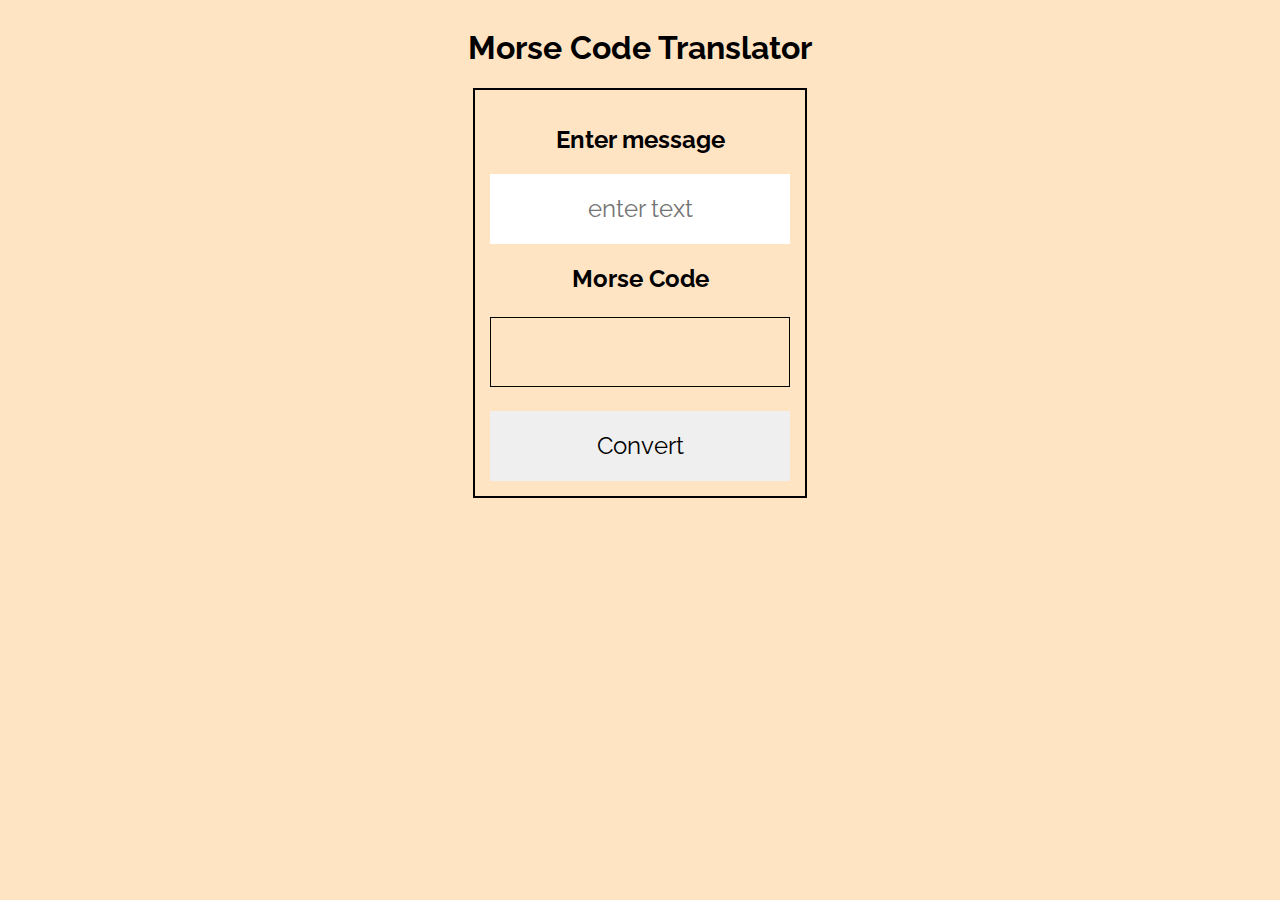
==== mc.html @ b8d3b49b "js working" ====
<!DOCTYPE html>
<html lang="en">

<head>
    <link href="https://fonts.googleapis.com/css?family=Raleway&display=swap" rel="stylesheet">
    <link rel="stylesheet" href="mc.css">
    <meta charset="UTF-8">
    <meta name="viewport" content="width=device-width, initial-scale=1.0">
    <title>Morse Code Translator</title>
    <script src="mc.js" async defer></script>
</head>

<body>
    <header>
        <h1>Morse Code Translator</h1>
    </header>
    <main>
        <h2>Enter message</h2>
        <input type="text" placeholder="enter text" id="text-input">
        <h2>Morse Code</h2>
        <p id="output"></p>
        <button onclick="convertText()">Convert</button>
    </main>
</body>

</html>
---- mc.css ----
* {
  border: 0;
  padding: 0;
  -webkit-box-sizing: border-box;
          box-sizing: border-box;
}

body {
  font-family: 'Raleway', sans-serif;
  background-color: bisque;
  display: -webkit-box;
  display: -ms-flexbox;
  display: flex;
  -webkit-box-orient: vertical;
  -webkit-box-direction: normal;
      -ms-flex-direction: column;
          flex-direction: column;
  -webkit-box-pack: center;
      -ms-flex-pack: center;
          justify-content: center;
  -webkit-box-align: center;
      -ms-flex-align: center;
          align-items: center;
}

main {
  text-align: center;
  border: solid 2px black;
  padding: 15px;
}

main input {
  text-align: center;
  font-family: 'Raleway', sans-serif;
  padding: 5px;
  font-size: 24px;
  width: 300px;
  height: 70px;
}

main button {
  font-family: 'Raleway', sans-serif;
  font-size: 24px;
  width: 300px;
  height: 70px;
}

main button:hover {
  background-color: beige;
}

main p {
  padding: 5px;
  height: 70px;
  border: solid 1px black;
  font-size: 24px;
}
/*# sourceMappingURL=mc.css.map */
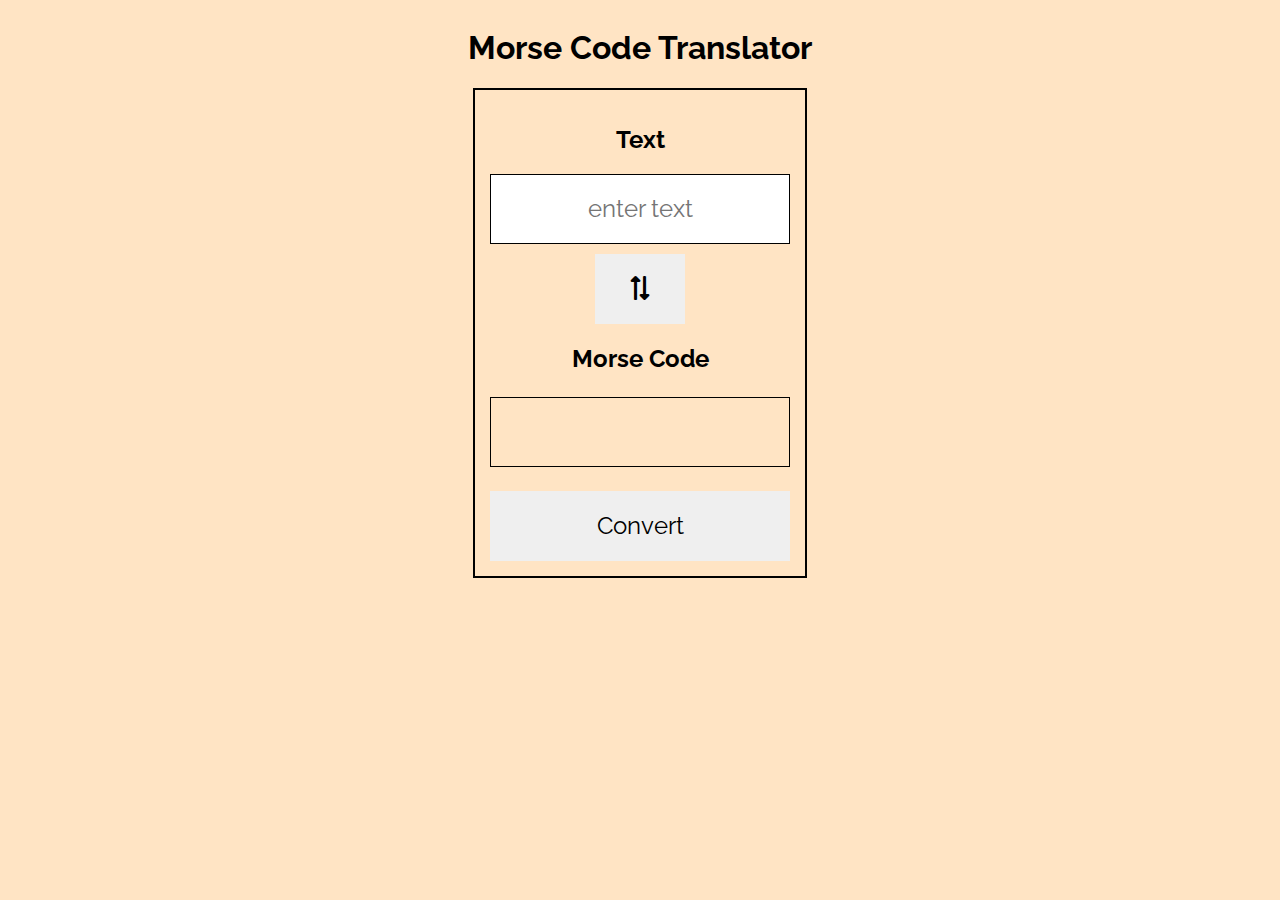
==== commit 2dd0e8b0: "Reverse translation working js" ====
--- a/mc.html
+++ b/mc.html
@@ -2,6 +2,7 @@
 <html lang="en">
 
 <head>
+    <link rel="stylesheet" href="https://cdnjs.cloudflare.com/ajax/libs/font-awesome/5.11.2/css/all.css">
     <link href="https://fonts.googleapis.com/css?family=Raleway&display=swap" rel="stylesheet">
     <link rel="stylesheet" href="mc.css">
     <meta charset="UTF-8">
@@ -15,11 +16,15 @@
         <h1>Morse Code Translator</h1>
     </header>
     <main>
-        <h2>Enter message</h2>
+        <h2 id="input-header">Text</h2>
         <input type="text" placeholder="enter text" id="text-input">
-        <h2>Morse Code</h2>
+        </br>
+        <button onclick="switchInput()" id="switch-button">
+            <span class="fas fa-exchange-alt"></span>
+        </button>
+        <h2 id="output-header">Morse Code</h2>
         <p id="output"></p>
-        <button onclick="convertText()">Convert</button>
+        <button onclick="convertText()" id="translate-button">Convert</button>
     </main>
 </body>
 
--- a/mc.css
+++ b/mc.css
@@ -36,6 +36,8 @@
   font-size: 24px;
   width: 300px;
   height: 70px;
+  margin-bottom: 10px;
+  border: solid 1px black;
 }
 
 main button {
@@ -49,6 +51,15 @@
   background-color: beige;
 }
 
+main button#switch-button {
+  width: 30%;
+}
+
+main button span {
+  -webkit-transform: rotate(-90deg);
+          transform: rotate(-90deg);
+}
+
 main p {
   padding: 5px;
   height: 70px;
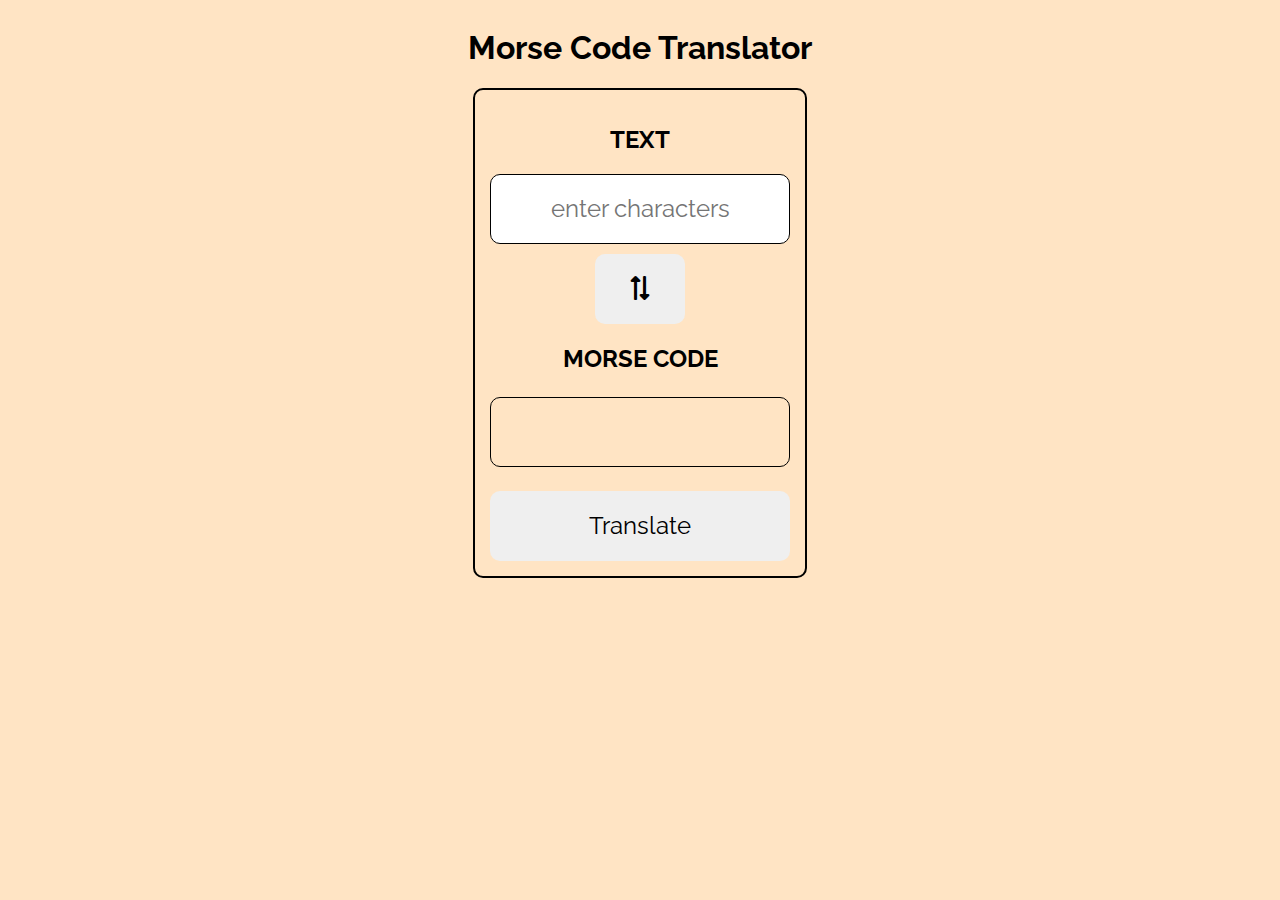
==== commit e725c294: "changes" ====
--- a/mc.html
+++ b/mc.html
@@ -16,16 +16,19 @@
         <h1>Morse Code Translator</h1>
     </header>
     <main>
-        <h2 id="input-header">Text</h2>
-        <input type="text" placeholder="enter text" id="text-input">
+        <h2 id="input-header">TEXT</h2>
+        <p id="input-instructions">Use / to represent space in morse code. </br> Use a space between morse code
+            characters</p>
+        <input type="text" placeholder="enter characters" id="text-input">
         </br>
         <button onclick="switchInput()" id="switch-button">
             <span class="fas fa-exchange-alt"></span>
         </button>
-        <h2 id="output-header">Morse Code</h2>
+        <h2 id="output-header">MORSE CODE</h2>
         <p id="output"></p>
-        <button onclick="convertText()" id="translate-button">Convert</button>
+        <button onclick="convertText()" id="translate-button">Translate</button>
     </main>
+    <!-- <img src="800px-International_Morse_Code.svg.png" alt=""> -->
 </body>
 
 </html>--- a/mc.css
+++ b/mc.css
@@ -27,9 +27,11 @@
   text-align: center;
   border: solid 2px black;
   padding: 15px;
+  border-radius: 10px;
 }
 
 main input {
+  border-radius: 10px;
   text-align: center;
   font-family: 'Raleway', sans-serif;
   padding: 5px;
@@ -41,6 +43,7 @@
 }
 
 main button {
+  border-radius: 10px;
   font-family: 'Raleway', sans-serif;
   font-size: 24px;
   width: 300px;
@@ -60,10 +63,19 @@
           transform: rotate(-90deg);
 }
 
-main p {
+main #output {
   padding: 5px;
   height: 70px;
   border: solid 1px black;
   font-size: 24px;
+  border-radius: 10px;
+}
+
+main #input-instructions {
+  display: none;
+}
+
+main #input-instructions.shown {
+  display: block;
 }
 /*# sourceMappingURL=mc.css.map */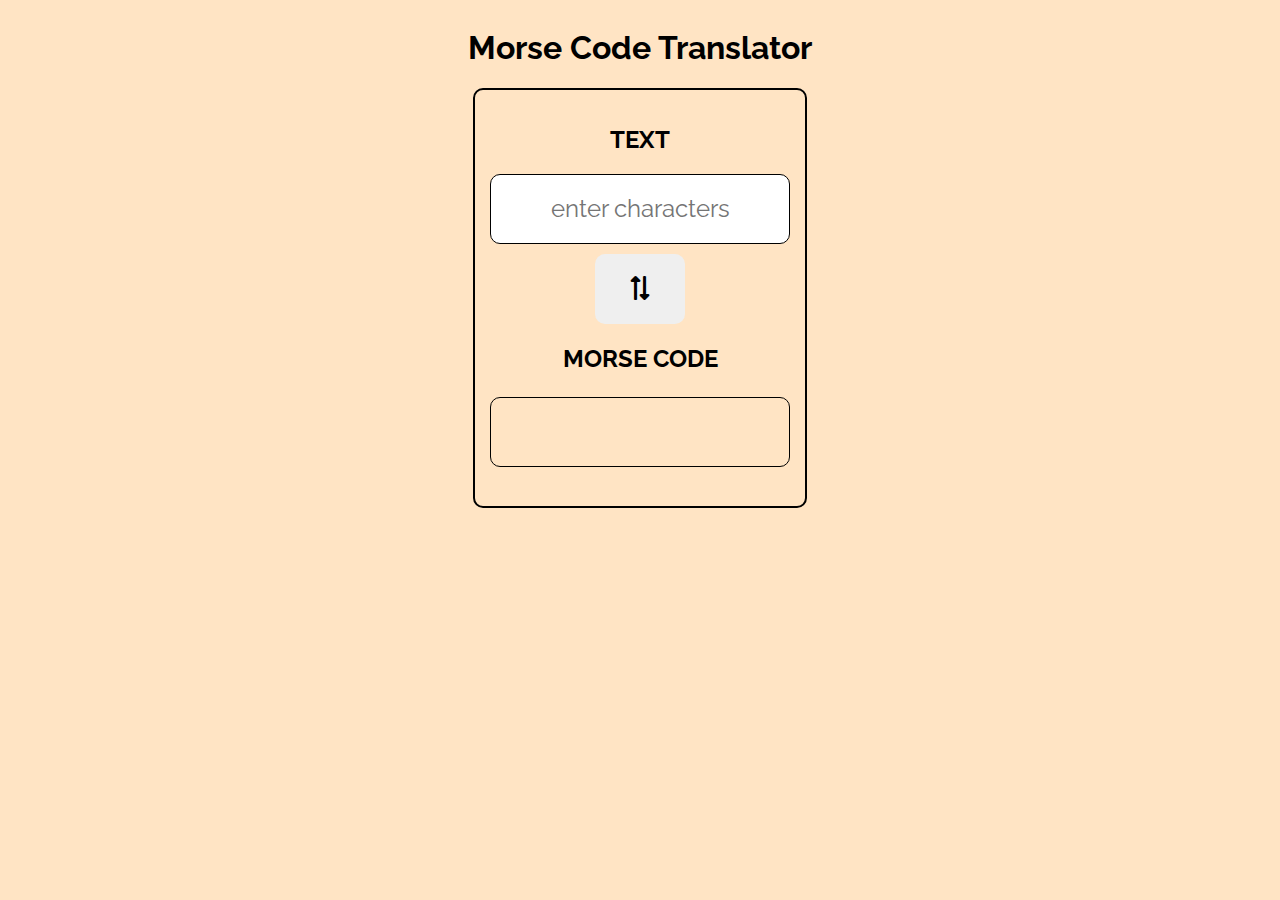
==== commit 99325628: "added keyup event listener" ====
--- a/mc.html
+++ b/mc.html
@@ -26,7 +26,7 @@
         </button>
         <h2 id="output-header">MORSE CODE</h2>
         <p id="output"></p>
-        <button onclick="convertText()" id="translate-button">Translate</button>
+        <!-- <button id="translate-button">Translate</button> -->
     </main>
     <!-- <img src="800px-International_Morse_Code.svg.png" alt=""> -->
 </body>
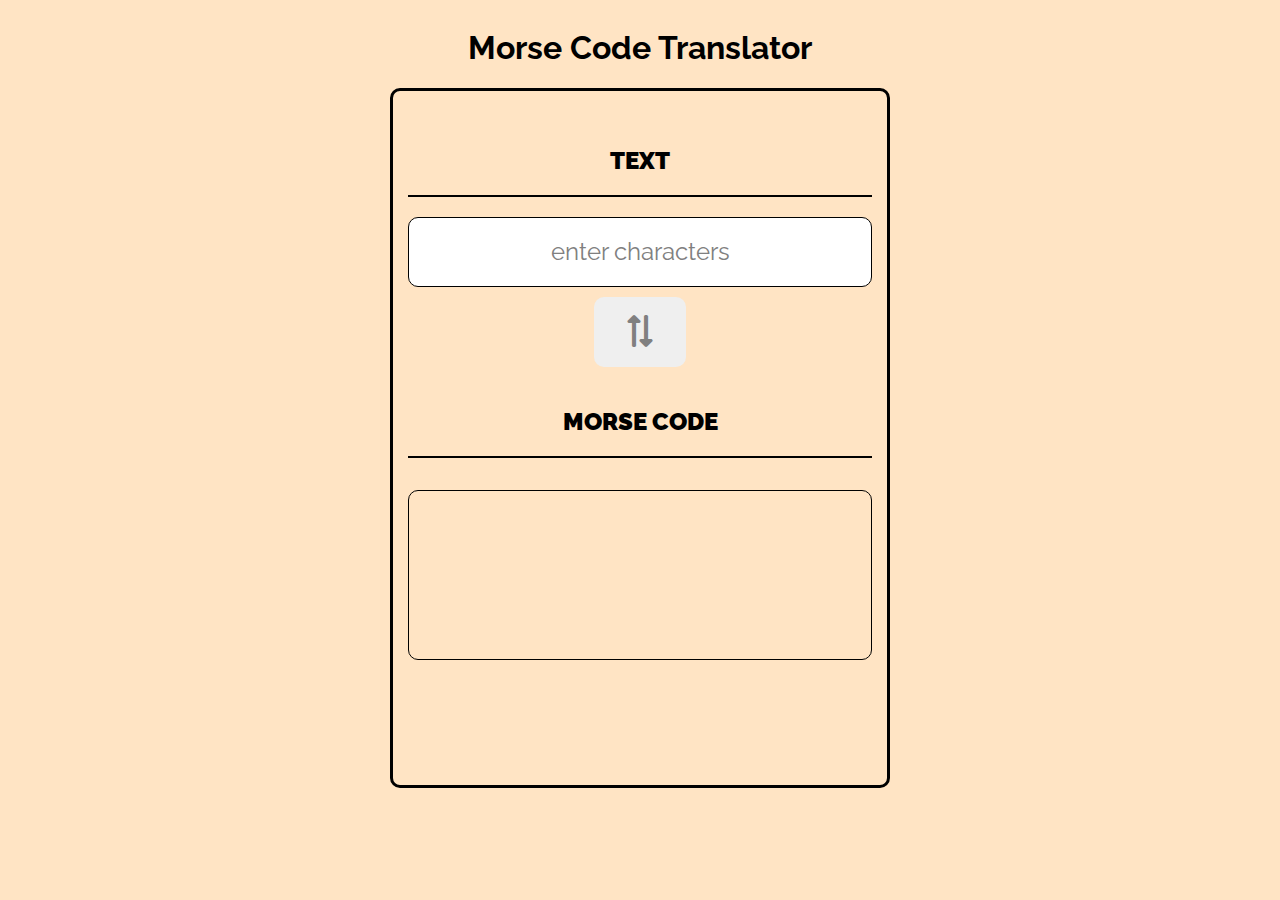
==== commit 02924e9f: "js clears input fields on swap" ====
--- a/mc.html
+++ b/mc.html
@@ -17,7 +17,7 @@
     </header>
     <main>
         <h2 id="input-header">TEXT</h2>
-        <p id="input-instructions">Use / to represent space in morse code. </br> Use a space between morse code
+        <p id="input-instructions">Use a space after each character. </br> Use a / between words
             characters</p>
         <input type="text" placeholder="enter characters" id="text-input">
         </br>
--- a/mc.css
+++ b/mc.css
@@ -24,10 +24,18 @@
 }
 
 main {
+  width: 500px;
+  height: 700px;
   text-align: center;
-  border: solid 2px black;
+  border: solid 3px black;
   padding: 15px;
   border-radius: 10px;
+}
+
+main h2 {
+  padding: 20px 0;
+  border-bottom: solid 2px black;
+  font-weight: 900;
 }
 
 main input {
@@ -36,10 +44,26 @@
   font-family: 'Raleway', sans-serif;
   padding: 5px;
   font-size: 24px;
-  width: 300px;
+  width: 100%;
   height: 70px;
   margin-bottom: 10px;
   border: solid 1px black;
+}
+
+main input::-webkit-input-placeholder {
+  color: grey;
+}
+
+main input:-ms-input-placeholder {
+  color: grey;
+}
+
+main input::-ms-input-placeholder {
+  color: grey;
+}
+
+main input::placeholder {
+  color: grey;
 }
 
 main button {
@@ -55,20 +79,28 @@
 }
 
 main button#switch-button {
-  width: 30%;
+  width: 20%;
 }
 
 main button span {
+  font-size: 32px;
   -webkit-transform: rotate(-90deg);
           transform: rotate(-90deg);
+  color: grey;
+}
+
+main button span:hover {
+  color: black;
 }
 
 main #output {
   padding: 5px;
-  height: 70px;
+  width: 100%;
+  height: 170px;
   border: solid 1px black;
-  font-size: 24px;
+  font-size: 32px;
   border-radius: 10px;
+  overflow-wrap: break-word;
 }
 
 main #input-instructions {
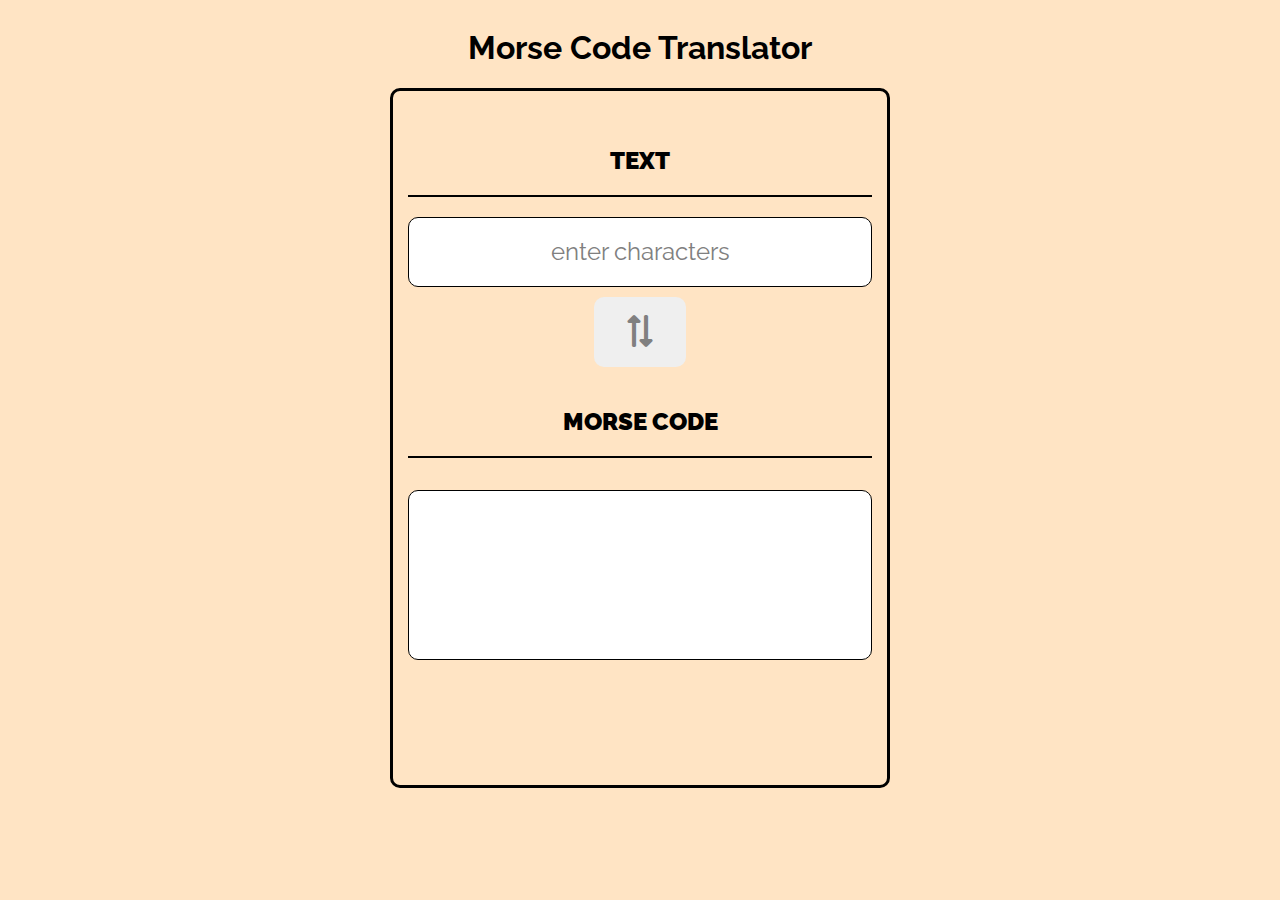
==== commit 5a15396a: "Changed format instructions html" ====
--- a/mc.html
+++ b/mc.html
@@ -17,8 +17,9 @@
     </header>
     <main>
         <h2 id="input-header">TEXT</h2>
-        <p id="input-instructions">Use a space after each character. </br> Use a / between words
-            characters</p>
+        <p id="input-instructions"><strong>SPACE</strong> after letters.
+            </br> <strong>SLASH</strong> between
+            words</p>
         <input type="text" placeholder="enter characters" id="text-input">
         </br>
         <button onclick="switchInput()" id="switch-button">
@@ -26,9 +27,7 @@
         </button>
         <h2 id="output-header">MORSE CODE</h2>
         <p id="output"></p>
-        <!-- <button id="translate-button">Translate</button> -->
     </main>
-    <!-- <img src="800px-International_Morse_Code.svg.png" alt=""> -->
 </body>
 
 </html>--- a/mc.css
+++ b/mc.css
@@ -74,8 +74,9 @@
   height: 70px;
 }
 
-main button:hover {
+main button:hover span {
   background-color: beige;
+  color: black;
 }
 
 main button#switch-button {
@@ -89,15 +90,12 @@
   color: grey;
 }
 
-main button span:hover {
-  color: black;
-}
-
 main #output {
   padding: 5px;
   width: 100%;
   height: 170px;
   border: solid 1px black;
+  background-color: white;
   font-size: 32px;
   border-radius: 10px;
   overflow-wrap: break-word;
